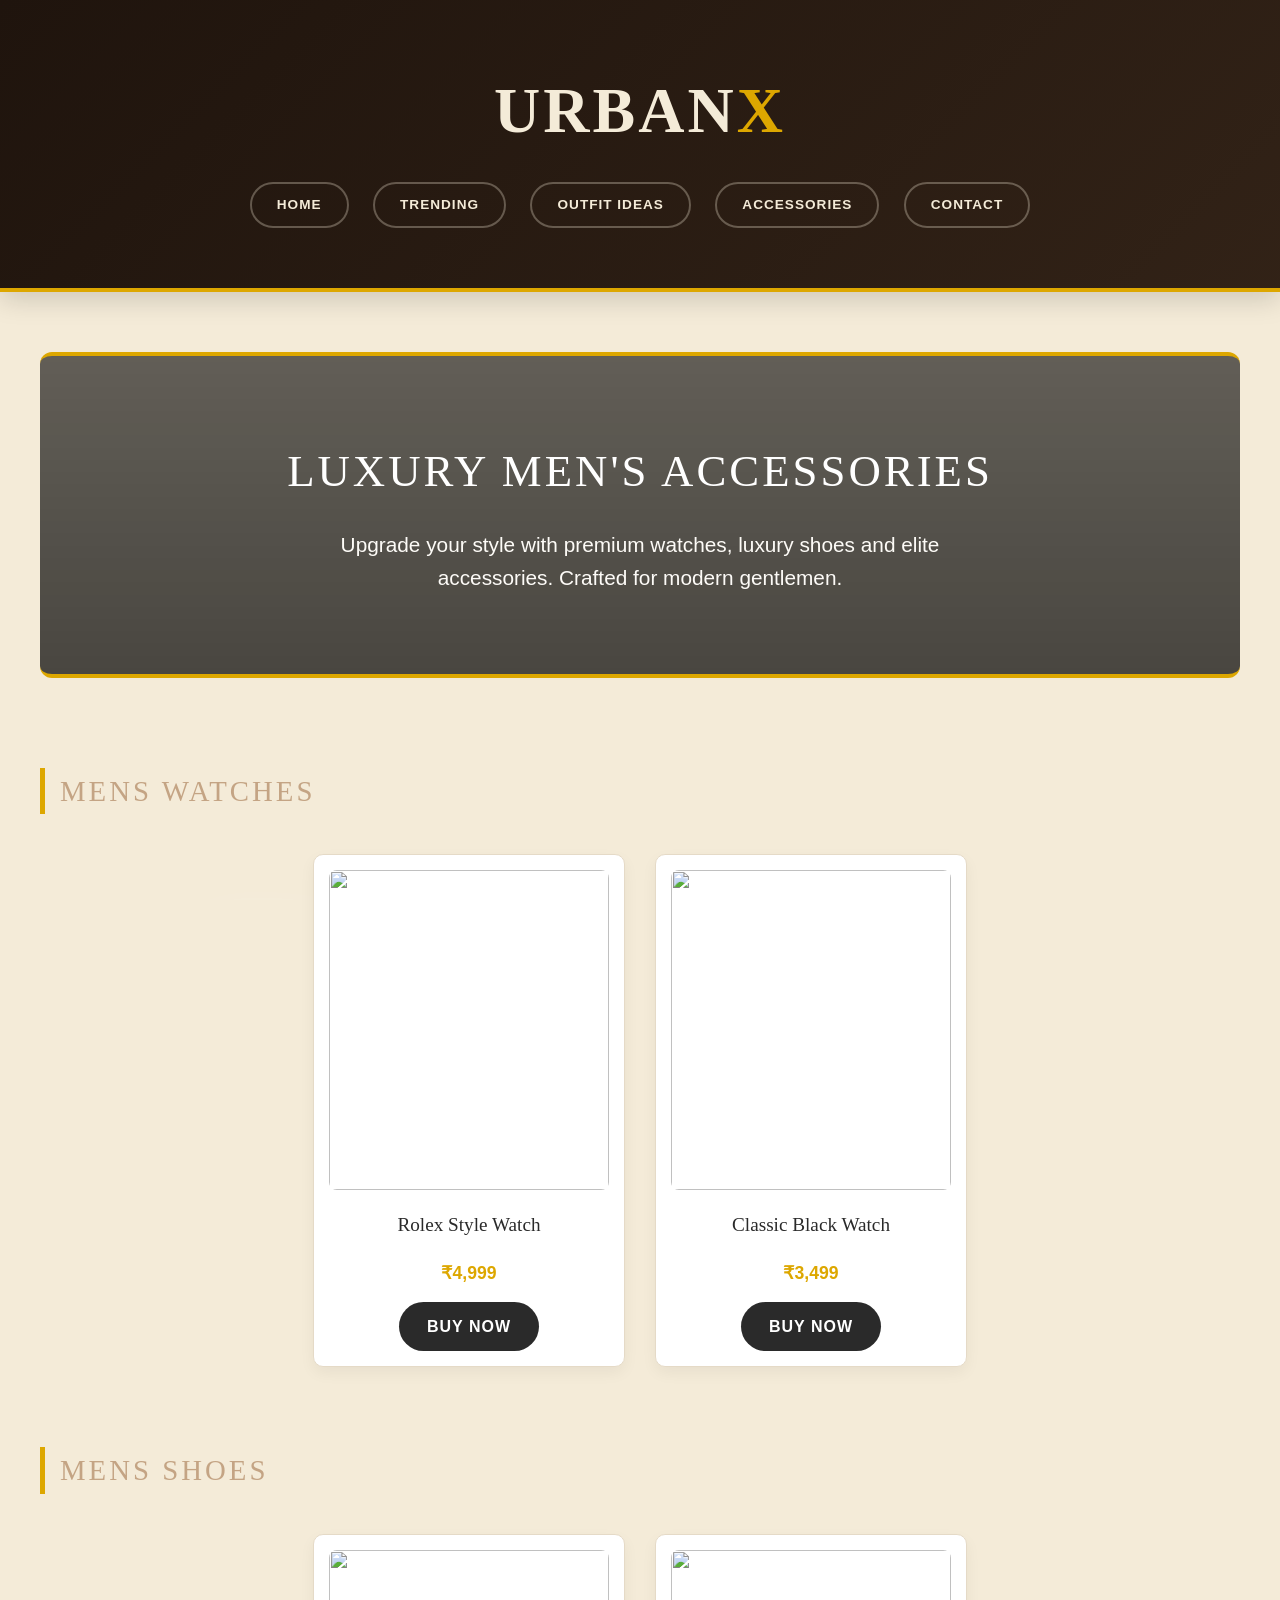
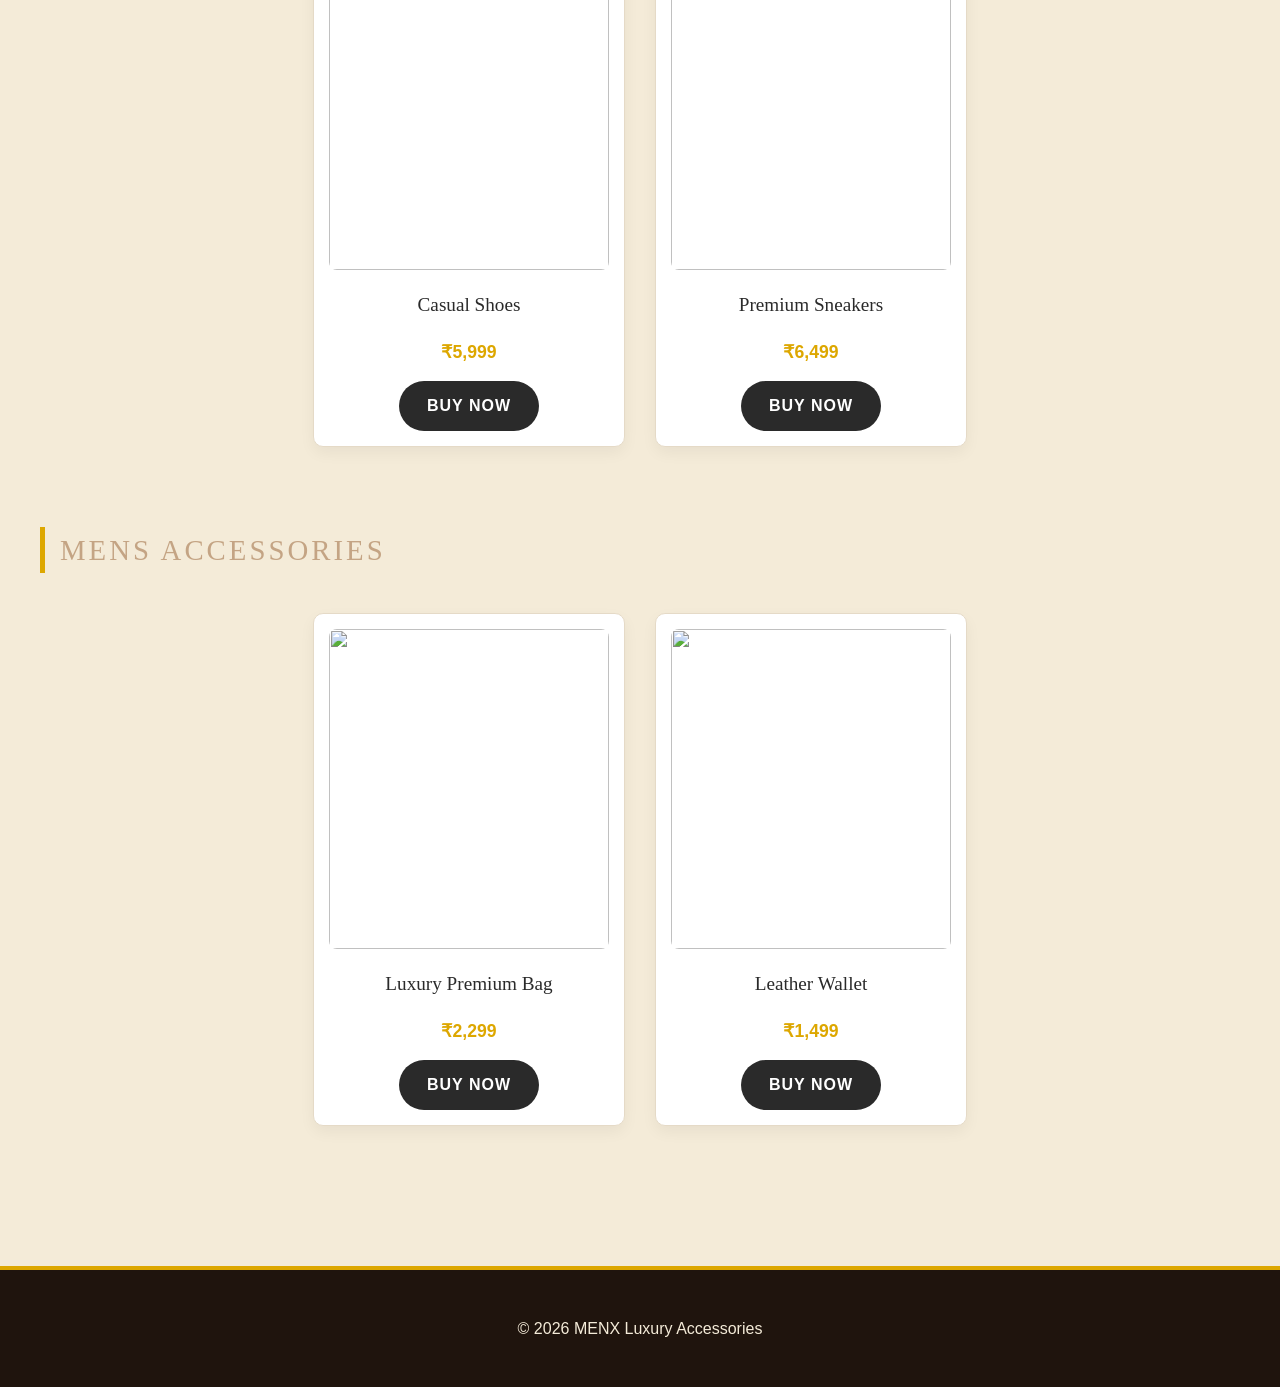
==== accessories.html @ 88f612ca "base" ====
<!DOCTYPE html>
<html lang="en">
<head>
<meta charset="UTF-8">
<meta name="viewport" content="width=device-width, initial-scale=1.0">
<title>MENX Accessories</title>

<style>
:root {
  --bg-color: #F4EBD8;
  --text-color: #2a2a2a;
  --accent-color: #c4a484;
  --border-color: #e5dac7;
  --card-bg: #ffffff;
  --brand-yellow: #DDA700;
}

body {
  background-color: var(--bg-color);
  color: var(--text-color);
  font-family: 'Helvetica Neue', Arial, sans-serif;
  margin: 0;
  padding: 0;
  line-height: 1.6;
}

h1, h2, h3, h4 {
  font-family: 'Didot', 'Bodoni MT', 'Times New Roman', serif;
  font-weight: normal;
  margin: 0;
}

header {
  padding: 60px 20px;
  text-align: center;
  background: linear-gradient(-45deg, #2C1E16, #4A3525, #38271A, #1F140D);
  background-size: 400% 400%;
  animation: silkMove 12s ease infinite;
  box-shadow: 0 8px 25px rgba(0,0,0,0.15);
  border-bottom: 4px solid var(--brand-yellow); 
}

@keyframes silkMove {
  0% { background-position: 0% 50%; }
  50% { background-position: 100% 50%; }
  100% { background-position: 0% 50%; }
}

.logo {
  font-size: 4em;
  letter-spacing: 3px;
  margin-bottom: 20px;
  text-transform: uppercase;
  font-weight: bold;
  color: #F4EBD8;
}

.brand-x {
  color: var(--brand-yellow); 
}
.bg-3d-wrapper {
            position: fixed;
            top: 0;
            left: 0;
            width: 100vw;
            height: 100vh;
            z-index: -5; /* Keep it behind everything */
            overflow: hidden;
            background-color: var(--bg-color);
            perspective: 1000px; /* Enables 3D depth */
        }

        .shape-3d {
            position: absolute;
            background: linear-gradient(135deg, rgba(255, 255, 255, 0.4), rgba(196, 164, 132, 0.2));
            backdrop-filter: blur(8px);
            -webkit-backdrop-filter: blur(8px);
            border: 1px solid rgba(255, 255, 255, 0.6);
            /* Soft 3D Neumorphic Shadows matching your theme */
            box-shadow: 20px 20px 40px rgba(196, 164, 132, 0.4),
                       -20px -20px 40px rgba(255, 255, 255, 0.9);
            transform-style: preserve-3d;
            animation: float3D infinite linear;
            bottom: -300px;
        }

        /* Individual shapes with varied 3D properties */
        .shape-1 { width: 120px; height: 120px; left: 10%; border-radius: 20px; animation-duration: 25s; }
        .shape-2 { width: 220px; height: 220px; left: 70%; border-radius: 50%; animation-duration: 35s; animation-delay: -5s; }
        .shape-3 { width: 80px; height: 80px; left: 40%; border-radius: 15px; animation-duration: 20s; animation-delay: -10s; }
        .shape-4 { width: 160px; height: 160px; left: 85%; border-radius: 30px; animation-duration: 30s; animation-delay: -15s; }
        .shape-5 { width: 250px; height: 250px; left: 15%; border-radius: 30% 70% 70% 30% / 30% 30% 70% 70%; animation-duration: 40s; animation-delay: -2s; }
        .shape-6 { width: 100px; height: 100px; left: 55%; border-radius: 50%; animation-duration: 28s; animation-delay: -8s; }

        @keyframes float3D {
            0% {
                transform: translateY(0) translateZ(-150px) rotateX(0deg) rotateY(0deg) rotateZ(0deg);
                opacity: 0;
            }
            10% { opacity: 1; }
            90% { opacity: 1; }
            100% {
                /* Moves up while rotating in 3D space */
                transform: translateY(-130vh) translateZ(250px) rotateX(360deg) rotateY(180deg) rotateZ(180deg);
                opacity: 0;
            }
        }
nav {
  margin-top: 20px;
}

nav a {
  color: #F4EBD8;
  text-decoration: none;
  margin: 0 10px;
  padding: 10px 25px; 
  border: 2px solid rgba(244, 235, 216, 0.3); 
  border-radius: 50px; 
  font-weight: bold;
  text-transform: uppercase;
  font-size: 0.85em;
  letter-spacing: 1px;
  transition: all 0.4s ease; 
  display: inline-block;
}

nav a:hover {
  background-color: var(--brand-yellow); 
  color: #ffffff; 
  border-color: var(--brand-yellow);
  transform: translateY(-5px); 
  box-shadow: 0 8px 20px rgba(221, 167, 0, 0.5); 
}

main {
  padding: 60px 20px;
  max-width: 1200px;
  margin: 0 auto;
}

#hero {
  text-align: center;
  margin-bottom: 90px;
  padding: 80px 40px; 
  background-image: linear-gradient(rgba(0,0,0,0.6), rgba(0,0,0,0.7)),
  url('https://img.magnific.com/free-photo/top-view-accessoires-travel-with-women-clothing-concept-white-mobilephone-watch-bag-hat-map-camera-necklace-trousers-sunglasses-white-wood-table_1921-106.jpg?semt=ais_hybrid&w=740&q=80');
  background-size: cover;
  background-position: center;
  border-radius: 12px;
  border-top: 4px solid var(--brand-yellow); 
  border-bottom: 4px solid var(--brand-yellow);
}

#hero h2 {
  text-transform: uppercase;
  letter-spacing: 3px;
  font-size: 2.8em;
  margin-bottom: 20px;
  color: white;
}

#hero p {
  color: #fdfbf7;
  font-size: 1.3em;
  max-width: 700px;
  margin: auto;
}

section {
  margin-bottom: 80px;
}

h3 {
  text-transform: uppercase;
  letter-spacing: 3px;
  font-size: 1.8em;
  margin-bottom: 40px;
  color: var(--accent-color);
  border-left: 5px solid var(--brand-yellow);
  padding-left: 15px;
}

.grid-container {
  display: flex;
  flex-wrap: wrap;
  gap: 30px;
  justify-content: center;
}

.card {
  background-color: var(--card-bg);
  border: 1px solid var(--border-color);
  padding: 15px;
  width: 280px;
  text-align: center;
  transition: all 0.3s ease;
  box-shadow: 0 6px 15px rgba(0,0,0,0.05);
  border-radius: 10px;
}

.card:hover {
  transform: translateY(-10px);
  box-shadow: 0 15px 35px rgba(0,0,0,0.1);
  border-color: var(--brand-yellow);
}

.outfit-img {
  width: 100%;
  height: 320px;
  object-fit: cover;
  border-radius: 8px;
  margin-bottom: 20px;
}

h4 {
  font-size: 1.2em;
  margin-bottom: 10px;
}

.price {
  font-size: 1.1em;
  font-weight: bold;
  color: var(--brand-yellow);
  margin-bottom: 15px;
}

.buy-btn {
  display: inline-block;
  text-decoration: none;
  background-color: var(--text-color);
  color: white;
  padding: 12px 28px;
  border-radius: 50px;
  font-weight: bold;
  text-transform: uppercase;
  letter-spacing: 1px;
  transition: 0.3s ease;
}

.buy-btn:hover {
  background-color: var(--brand-yellow);
  transform: translateY(-3px);
  box-shadow: 0 8px 20px rgba(221,167,0,0.4);
}

footer {
  text-align: center;
  padding: 30px;
  background-color: #1F140D;
  color: #F4EBD8;
  border-top: 4px solid var(--brand-yellow);
}
</style>
</head>

<body>

 <div class="bg-3d-wrapper">
        <div class="shape-3d shape-1"></div>
        <div class="shape-3d shape-2"></div>
        <div class="shape-3d shape-3"></div>
        <div class="shape-3d shape-4"></div>
        <div class="shape-3d shape-5"></div>
        <div class="shape-3d shape-6"></div>
    </div>
<header>
  <h1 class="logo">Urban<span class="brand-x">X</span></h1>
  <nav>
    <a href="index.html">Home</a>
    <a href="trending.html">Trending</a>
    <a href="outfit1.html">Outfit Ideas</a>
    <a href="accessories.html">Accessories</a>
    <a href="contacts.html">Contact</a>
  </nav>
</header>
<main>

<section id="hero">
  <h2>Luxury Men's Accessories</h2>
  <p>
    Upgrade your style with premium watches, luxury shoes and elite accessories.
    Crafted for modern gentlemen.
  </p>
</section>

<!-- WATCHES -->
<section>
  <h3>Mens Watches</h3>

  <div class="grid-container">

    <div class="card">
      <img class="outfit-img" src="https://images.unsplash.com/photo-1523170335258-f5ed11844a49?q=80&w=900&auto=format&fit=crop">
      <h4>Rolex Style Watch</h4>
      <p class="price">₹4,999</p>

      <a class="buy-btn"
      href="https://www.amazon.in/s?k=premium+watch"
      target="_blank">
      Buy Now
      </a>
    </div>

    <div class="card">
      <img class="outfit-img" src="https://images.unsplash.com/photo-1547996160-81dfa63595aa?q=80&w=900&auto=format&fit=crop">
      <h4>Classic Black Watch</h4>
      <p class="price">₹3,499</p>

      <a class="buy-btn"
      href="https://www.amazon.in/"
      target="_blank">
      Buy Now
      </a>
    </div>

  </div>
</section>

<!-- SHOES -->
<section>
  <h3>Mens Shoes</h3>

  <div class="grid-container">

    <div class="card">
      <img class="outfit-img" src="https://images.unsplash.com/photo-1542291026-7eec264c27ff?q=80&w=900&auto=format&fit=crop">
      <h4>Casual Shoes</h4>
      <p class="price">₹5,999</p>

      <a class="buy-btn"
      href="https://www.amazon.in/s?k=premium+shoe"
      target="_blank">
      Buy Now
      </a>
    </div>

    <div class="card">
      <img class="outfit-img" src="https://images.unsplash.com/photo-1549298916-b41d501d3772?q=80&w=900&auto=format&fit=crop">
      <h4>Premium Sneakers</h4>
      <p class="price">₹6,499</p>

      <a class="buy-btn"
      href="https://www.amazon.in/"
      target="_blank">
      Buy Now
      </a>
    </div>

  </div>
</section>

<!-- ACCESSORIES -->
<section>
  <h3>Mens Accessories</h3>

  <div class="grid-container">

    <div class="card">
      <img class="outfit-img" src="https://images.unsplash.com/photo-1622560480605-d83c853bc5c3?q=80&w=900&auto=format&fit=crop">
      <h4>Luxury Premium Bag</h4>
      <p class="price">₹2,299</p>

      <a class="buy-btn"
      href="https://www.amazon.in/s?k=premium+office+bag+for+men+leather"
      target="_blank">
      Buy Now
      </a>
    </div>

    <div class="card">
      <img class="outfit-img" src="https://cdn.fynd.com/v2/falling-surf-7c8bb8/fyprod/wrkr/products/pictures/item/free/original/000000410561086001/j7EIqOiNjem-410561086001_1.jpg">
      <h4>Leather Wallet</h4>
      <p class="price">₹1,499</p>

      <a class="buy-btn"
      href="https://www.amazon.in/s?k=premium+wallet"
      target="_blank">
      Buy Now
      </a>
    </div>

  </div>
</section>

</main>

<footer>
  <p>© 2026 MENX Luxury Accessories</p>
</footer>

</body>
</html>
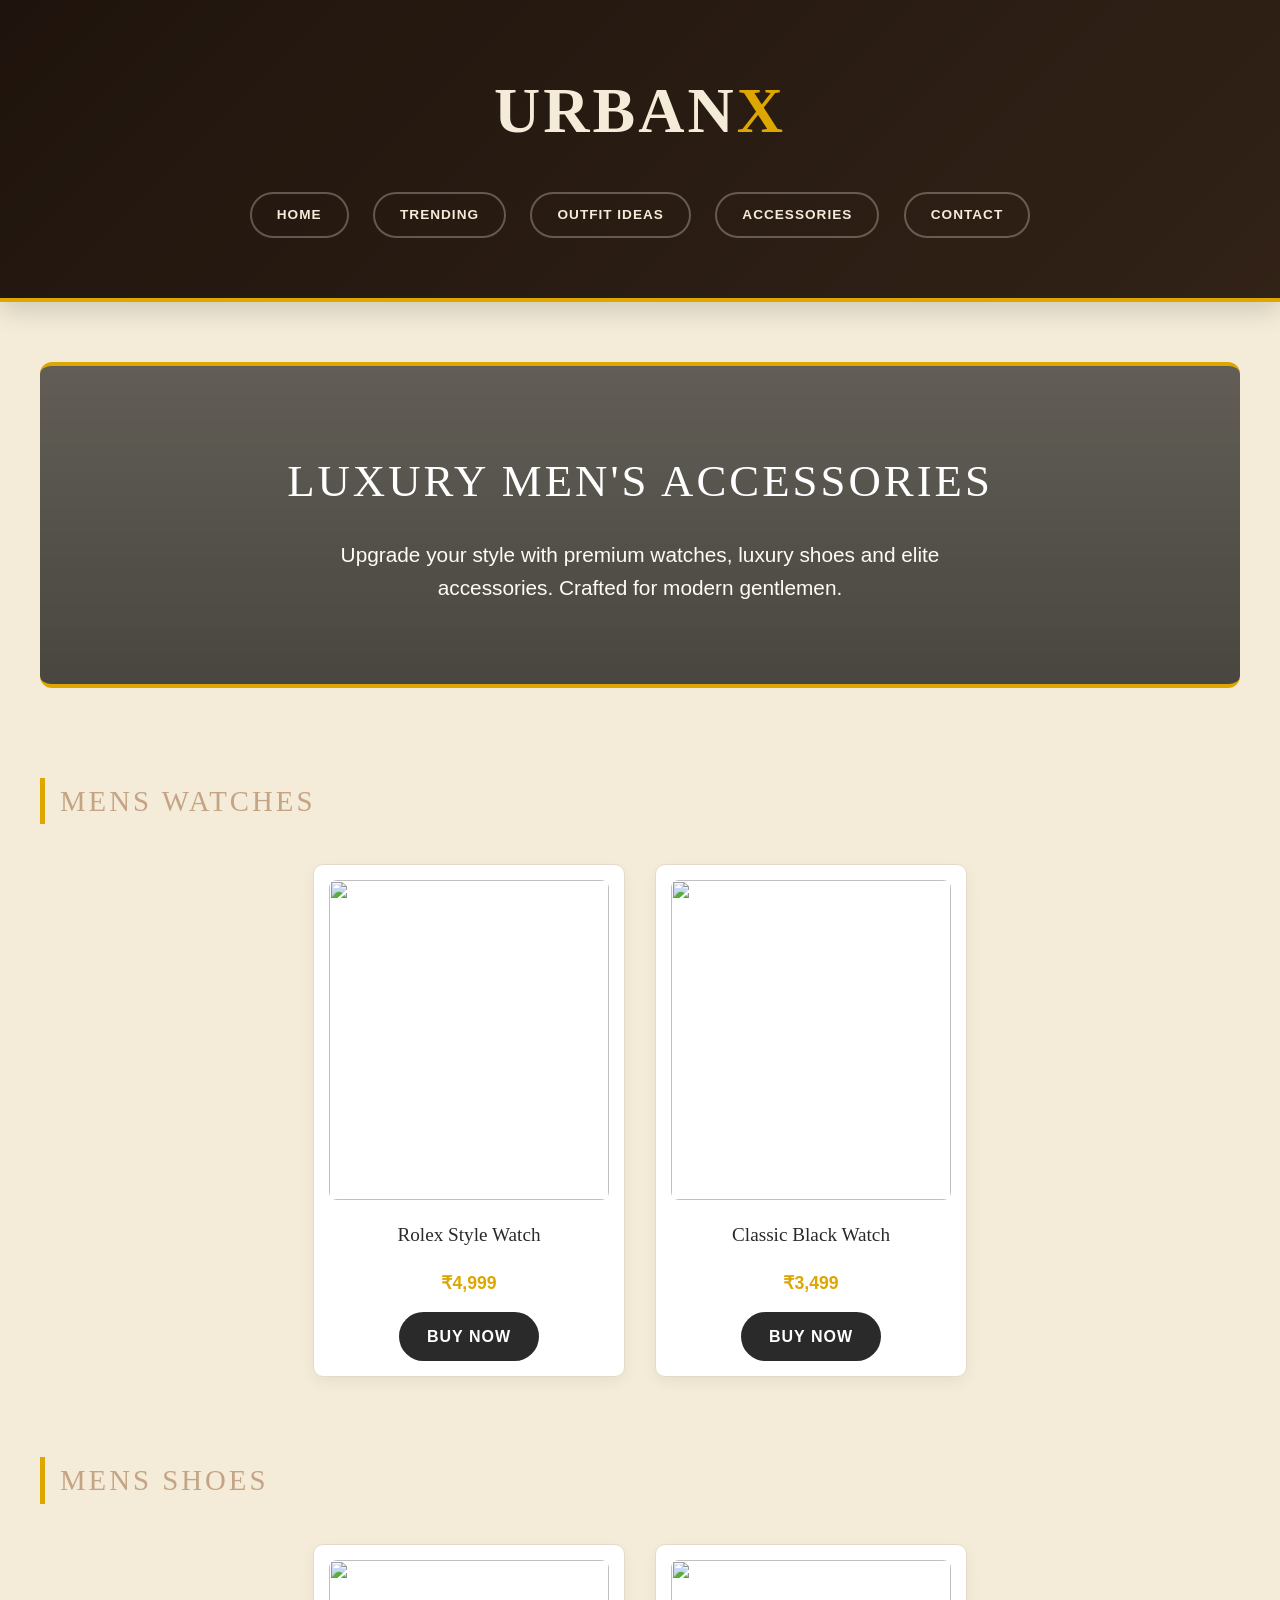
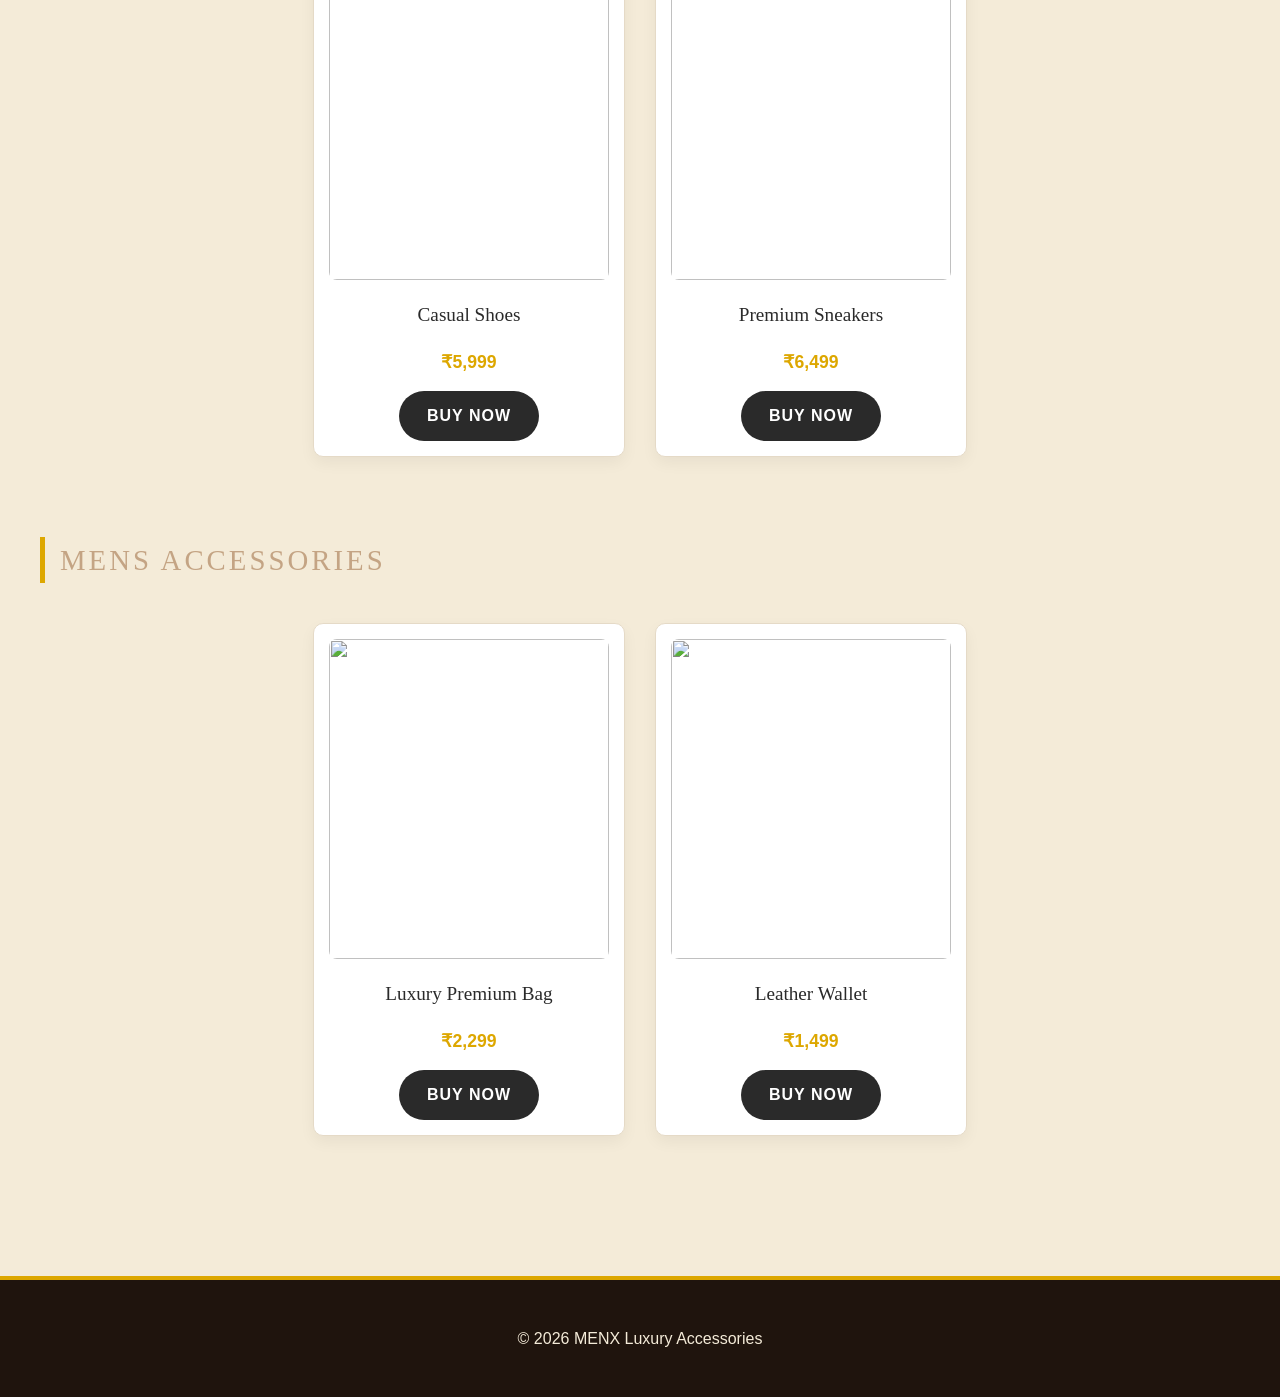
==== commit ec6f27b0: "trending home link modified outfit" ====
--- a/accessories.html
+++ b/accessories.html
@@ -131,6 +131,36 @@
   transform: translateY(-5px); 
   box-shadow: 0 8px 20px rgba(221, 167, 0, 0.5); 
 }
+@keyframes silkMove {
+            0% { background-position: 0% 50%; }
+            50% { background-position: 100% 50%; }
+            100% { background-position: 0% 50%; }
+        }
+        @keyframes pulseGlow {
+            0% {
+                text-shadow: 0 0 5px var(--brand-yellow), 0 0 10px var(--brand-yellow);
+                transform: scale(1);
+            }
+            100% {
+                text-shadow: 0 0 20px var(--brand-yellow), 0 0 30px var(--brand-yellow), 0 0 40px #ffffff;
+                transform: scale(2);
+            }
+        }
+
+        .logo {
+            font-size: 4em;
+            letter-spacing: 3px;
+            margin-bottom: 30px;
+            text-transform: uppercase;
+            font-weight: bold;
+            color: #F4EBD8;
+        }
+
+        .brand-x {
+            color: var(--brand-yellow); 
+            display: inline-block;
+            animation: pulseGlow 1.5s infinite alternate; 
+        }
 
 main {
   padding: 60px 20px;
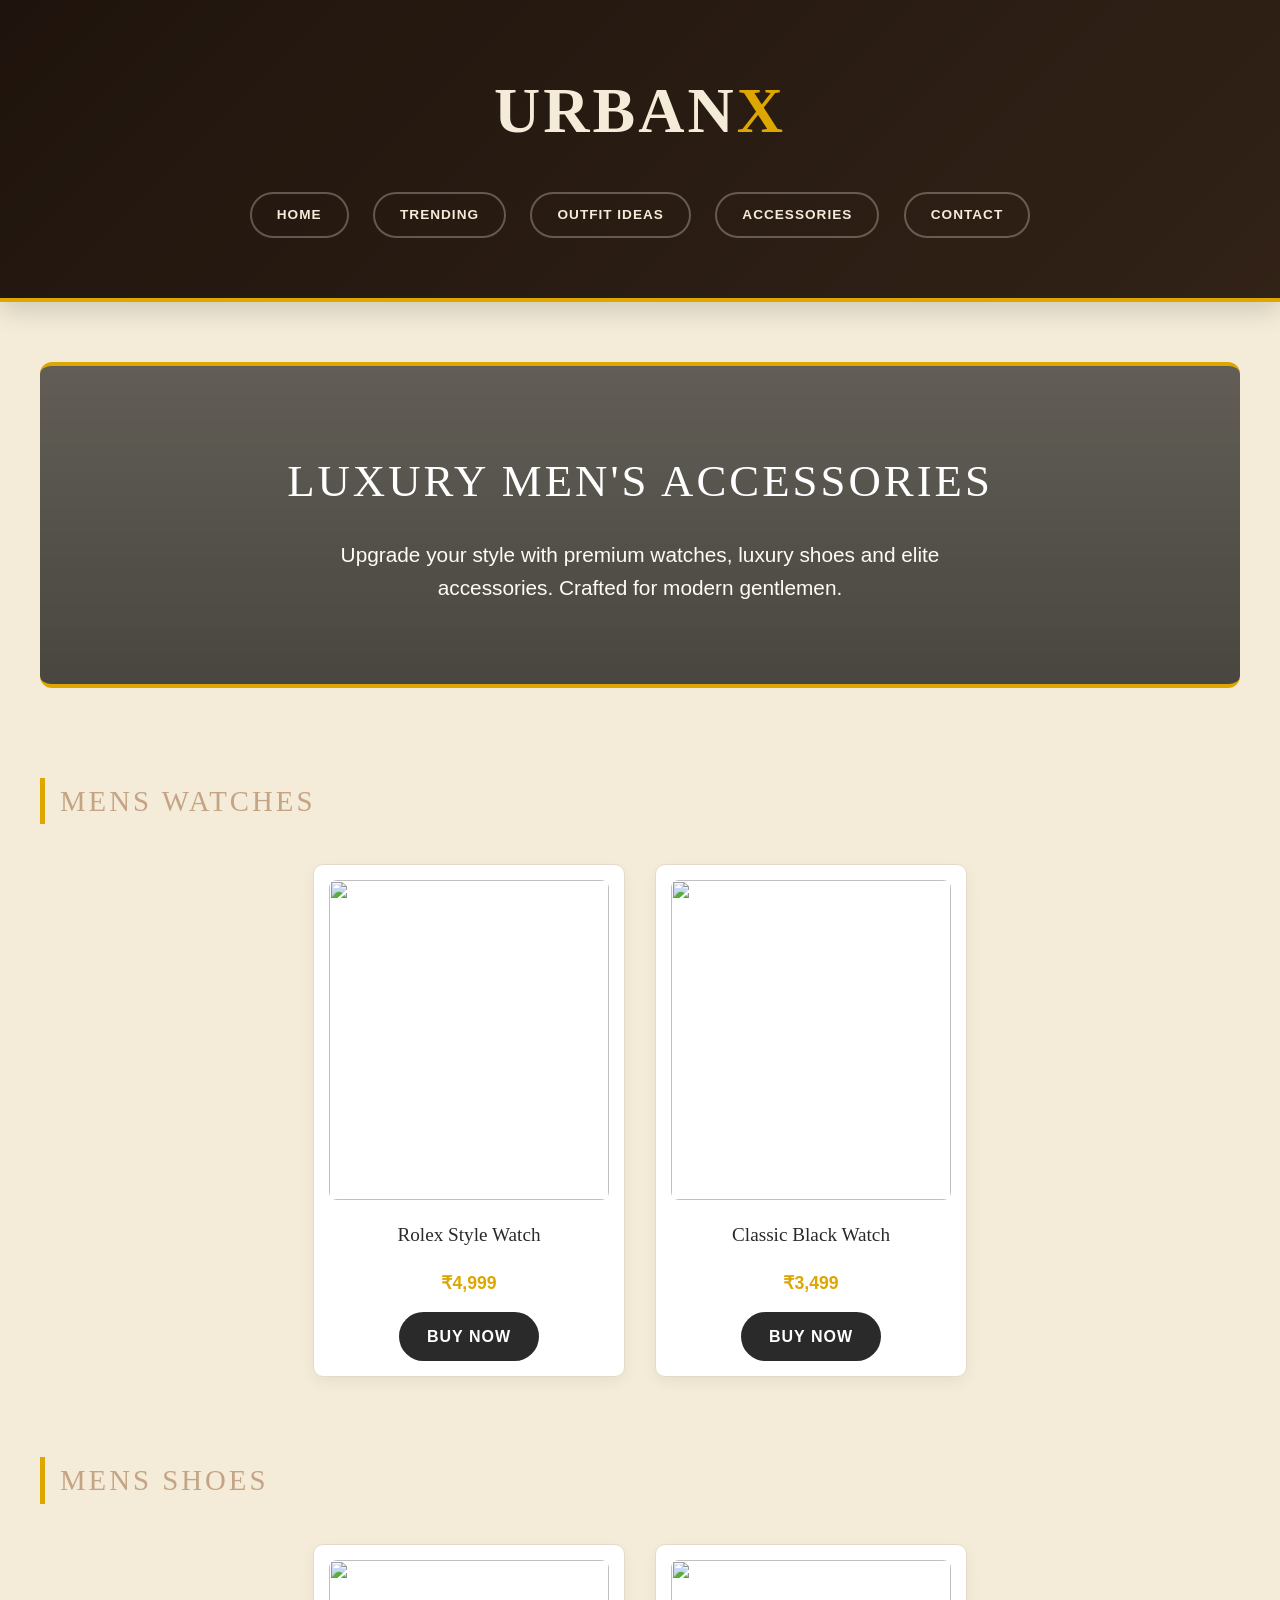
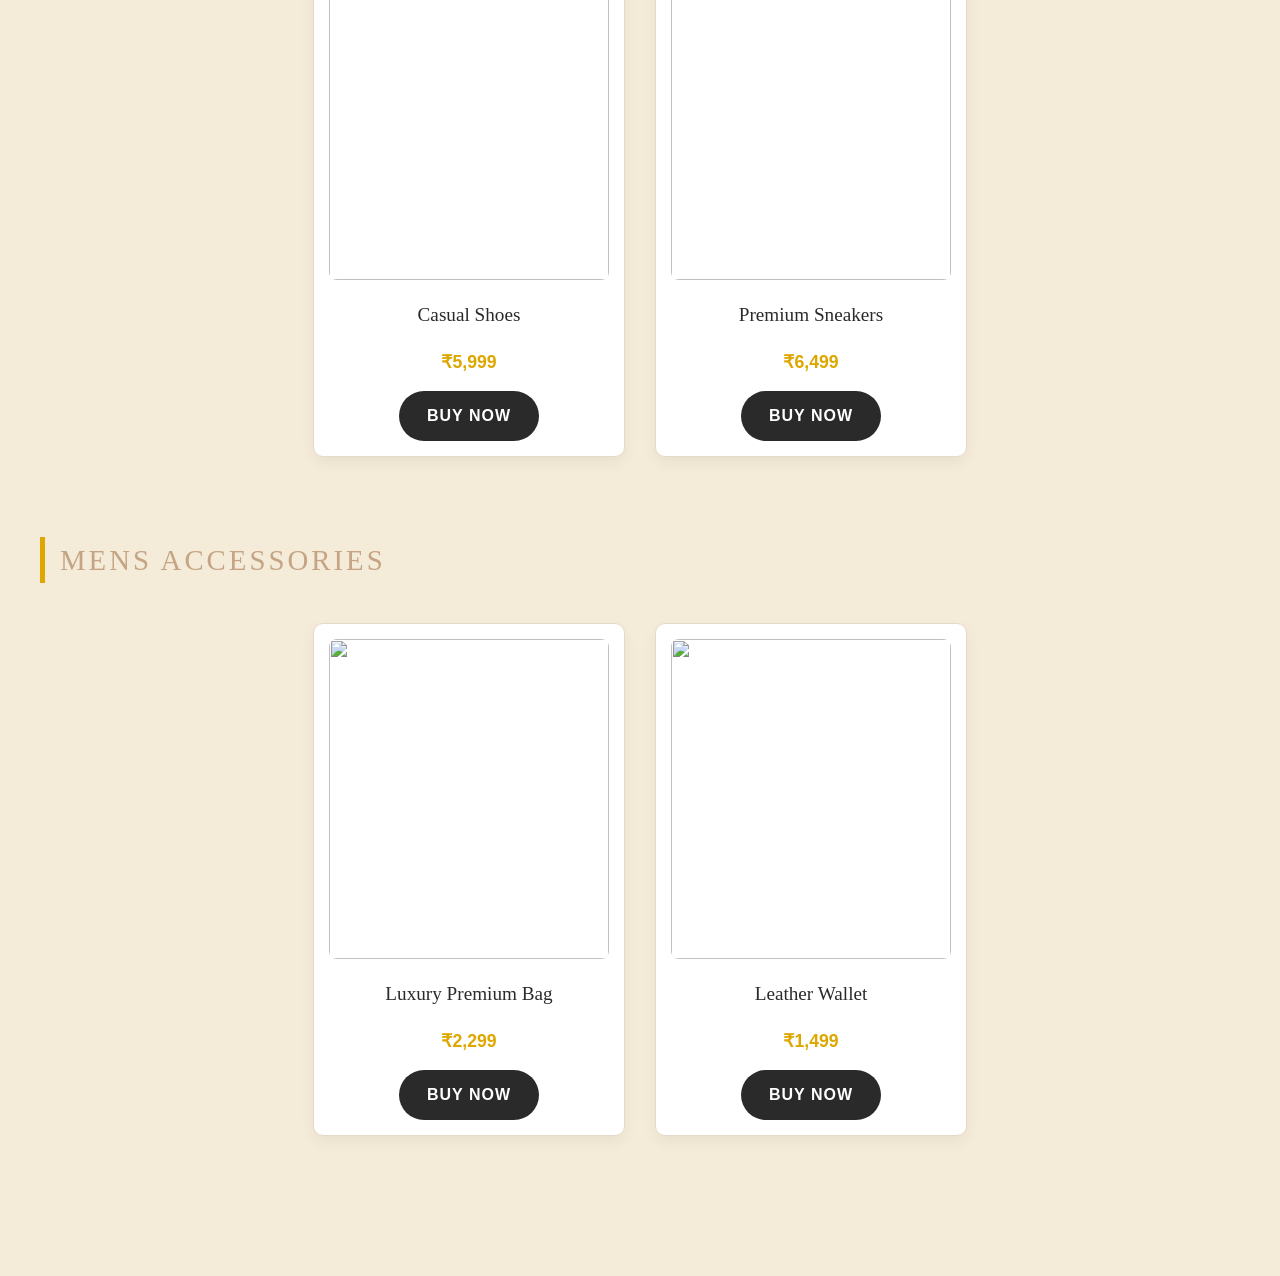
==== commit e9e2975c: "accesories change" ====
--- a/accessories.html
+++ b/accessories.html
@@ -35,7 +35,7 @@
   text-align: center;
   background: linear-gradient(-45deg, #2C1E16, #4A3525, #38271A, #1F140D);
   background-size: 400% 400%;
-  animation: silkMove 12s ease infinite;
+  animation: silkMove 8s ease infinite;
   box-shadow: 0 8px 25px rgba(0,0,0,0.15);
   border-bottom: 4px solid var(--brand-yellow); 
 }
@@ -84,7 +84,7 @@
             bottom: -300px;
         }
 
-        /* Individual shapes with varied 3D properties */
+ 
         .shape-1 { width: 120px; height: 120px; left: 10%; border-radius: 20px; animation-duration: 25s; }
         .shape-2 { width: 220px; height: 220px; left: 70%; border-radius: 50%; animation-duration: 35s; animation-delay: -5s; }
         .shape-3 { width: 80px; height: 80px; left: 40%; border-radius: 15px; animation-duration: 20s; animation-delay: -10s; }
@@ -100,7 +100,7 @@
             10% { opacity: 1; }
             90% { opacity: 1; }
             100% {
-                /* Moves up while rotating in 3D space */
+               
                 transform: translateY(-130vh) translateZ(250px) rotateX(360deg) rotateY(180deg) rotateZ(180deg);
                 opacity: 0;
             }
@@ -414,9 +414,7 @@
 
 </main>
 
-<footer>
-  <p>© 2026 MENX Luxury Accessories</p>
-</footer>
+ 
 
 </body>
 </html>
